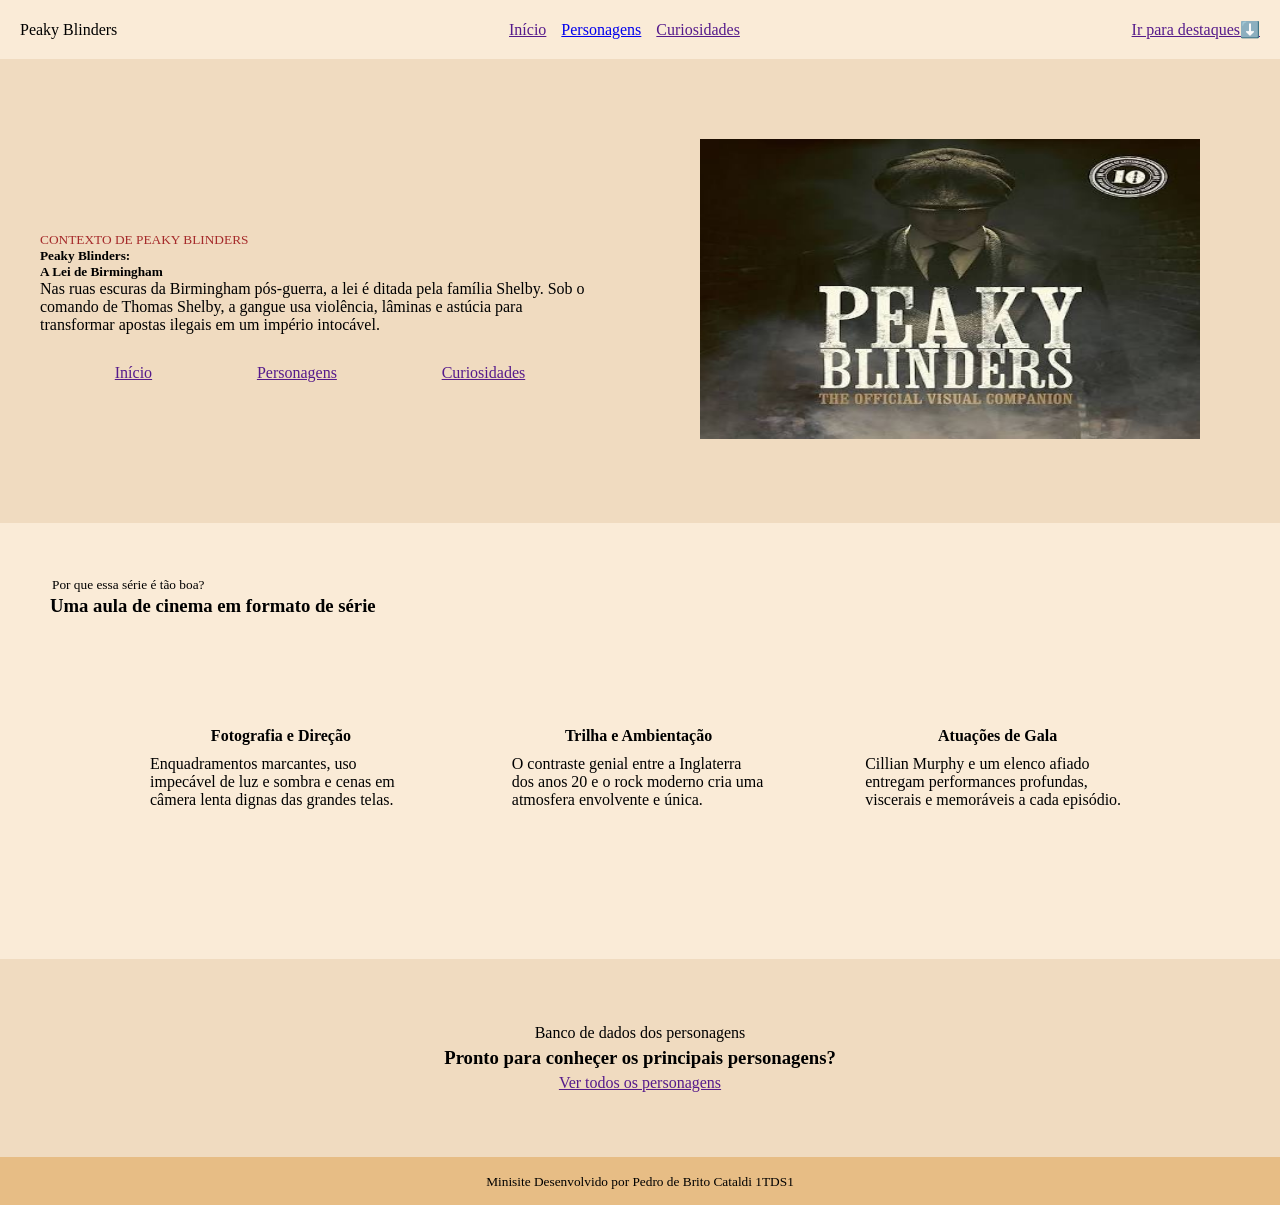
==== index.html @ 2a9b3643 "feat: feito curiosidades.html" ====
<!DOCTYPE html>
<html lang="en">
<head>
    <meta charset="UTF-8">
    <title>aula de link</title>
    <link rel="stylesheet" href="css/style.css">
</head>
<body>
    <header>
        <section>
            <p>Peaky Blinders</p>
        </section>
        <section id="header-menu">
            <article class="menu"><a href="">Início</a></article>
            <article class="menu"><a href="pages/personagens.html">Personagens</a></article>
            <article class="menu"><a href="">Curiosidades</a></article>
        </section>
        <section>
            <a href="">Ir para destaques⬇️</a>
        </section>
    </header>
    <main>
        <section id="introducao">
            <section id="intro">
                <section>
                    <article id="texto-intro">
                    <p class="maior"><small>Contexto de Peaky Blinders</small></p>
                    <h1>Peaky Blinders: <br> A Lei de Birmingham</h1>
                    <p>Nas ruas escuras da Birmingham pós-guerra, a lei é ditada pela família Shelby. Sob o comando de Thomas Shelby, a gangue usa violência, lâminas e astúcia para transformar apostas ilegais em um império intocável.</p>
                </article>
                </section>
                <section id="botoes-intro">
                    <article><a href="">Início</a></article>
                    <article><a href="">Personagens</a></article>
                    <article><a href="">Curiosidades</a></article>
                </section>
            </section>
            <section><article id="capa"><img src="assets/img/capa.jpg" alt="Capa da série Peaky Blinders"></article></section>
        </section>
        <section id="meio">
            <section>
                <article >
                    <p id="menor"><small>Por que essa série é tão boa?</small></p>
                    <h3>Uma aula de cinema em formato de série</h3>
                </article>
            </section>
            <section id="topicosmei">
                <article class="topicos">
                    <h4 class="tituloTopico">Fotografia e Direção</h4>
                    <p>Enquadramentos marcantes, uso impecável de luz e sombra e cenas em câmera lenta dignas das grandes telas.</p>
                </article>
                <article class="topicos">
                    <h4 class="tituloTopico">Trilha e Ambientação</h4>
                    <p>O contraste genial entre a Inglaterra dos anos 20 e o rock moderno cria uma atmosfera envolvente e única.</p>
                </article>
                <article class="topicos">
                    <h4 class="tituloTopico">Atuações de Gala</h4>
                    <p>Cillian Murphy e um elenco afiado entregam performances profundas, viscerais e memoráveis a cada episódio.</p>
                </article>
            </section>
        </section>
        <section id="Baixo">
            <section id="tituloEsubtitulo">
                <p class="baixo">Banco de dados dos personagens</p>
                <h3>Pronto para conheçer os principais personagens?</h3>
                <article class="baixo"><a href="">Ver todos os personagens</a></article>
            </section>
        </section>
        <section id="sectfim">
            <footer id="fim">
                <p><small>Minisite Desenvolvido por Pedro de Brito Cataldi 1TDS1</small></p>
            </footer>
        </section>
    </main>
</body>
</html>
---- css/style.css ----
*{
    padding: 0;
    margin: 0;
    box-sizing: border-box;
}
#header-menu{
    display: flex;
    gap: 15px;
}
body {
    background-color: antiquewhite;
}
header {
    display: flex;
    flex-direction: row;
    align-content: center;
    justify-content: space-between;
    align-items: center;
    margin: 20px;
    background-color: antiquewhite;
}
#introducao {
    display: flex;
    align-content: center;
    align-items: center;
    padding: 10px;
    flex-wrap: nowrap;
    justify-content: space-evenly;
    flex-direction: row;
    background-color: rgb(240, 219, 192);
}
#texto-intro{
    padding: 30px;
}
#capa{
    padding: 70px;
}
#capa img {
    width: 500px;
    height: 300px;
}
.maior {
    color: brown;
    text-transform: uppercase;
}
#intro {
    display: flex;
    flex-direction: column;
}
#botoes-intro {
    display: flex;
    flex-direction: row;
    justify-content: space-evenly;

}
#meio {
    display: flex;
    margin: 50px;
    flex-direction: column;
    background-color: antiquewhite;
}
#topicosmei{
    background-color: antiquewhite;
    display: flex;
    margin: 50px;
    align-items: center;
    flex-direction: row;
    flex-wrap: nowrap;
    justify-content: center;
}
.topicos {
    display: flex;
    margin: 50px;
    flex-direction: column;
    flex-wrap: nowrap;
    align-items: center;
}
.tituloTopico{
    padding: 10px;
}
#menor{
    padding: 2px;
}
#baixo {
    background-color: rgb(240, 219, 192);
}
#tituloEsubtitulo {
    padding: 60px;
    display: flex;
    flex-direction: column;
    flex-wrap: nowrap;
    align-items: center;
    background-color: rgb(240, 219, 192);
}
.baixo {
    padding: 5px;
}
#fim{
    display: flex;
    flex-direction: row;
    justify-content: space-around;
    align-items: center;
    align-content: center;
    flex-wrap: nowrap;
    background-color: rgb(231, 189, 133);
    padding: 15px;
}
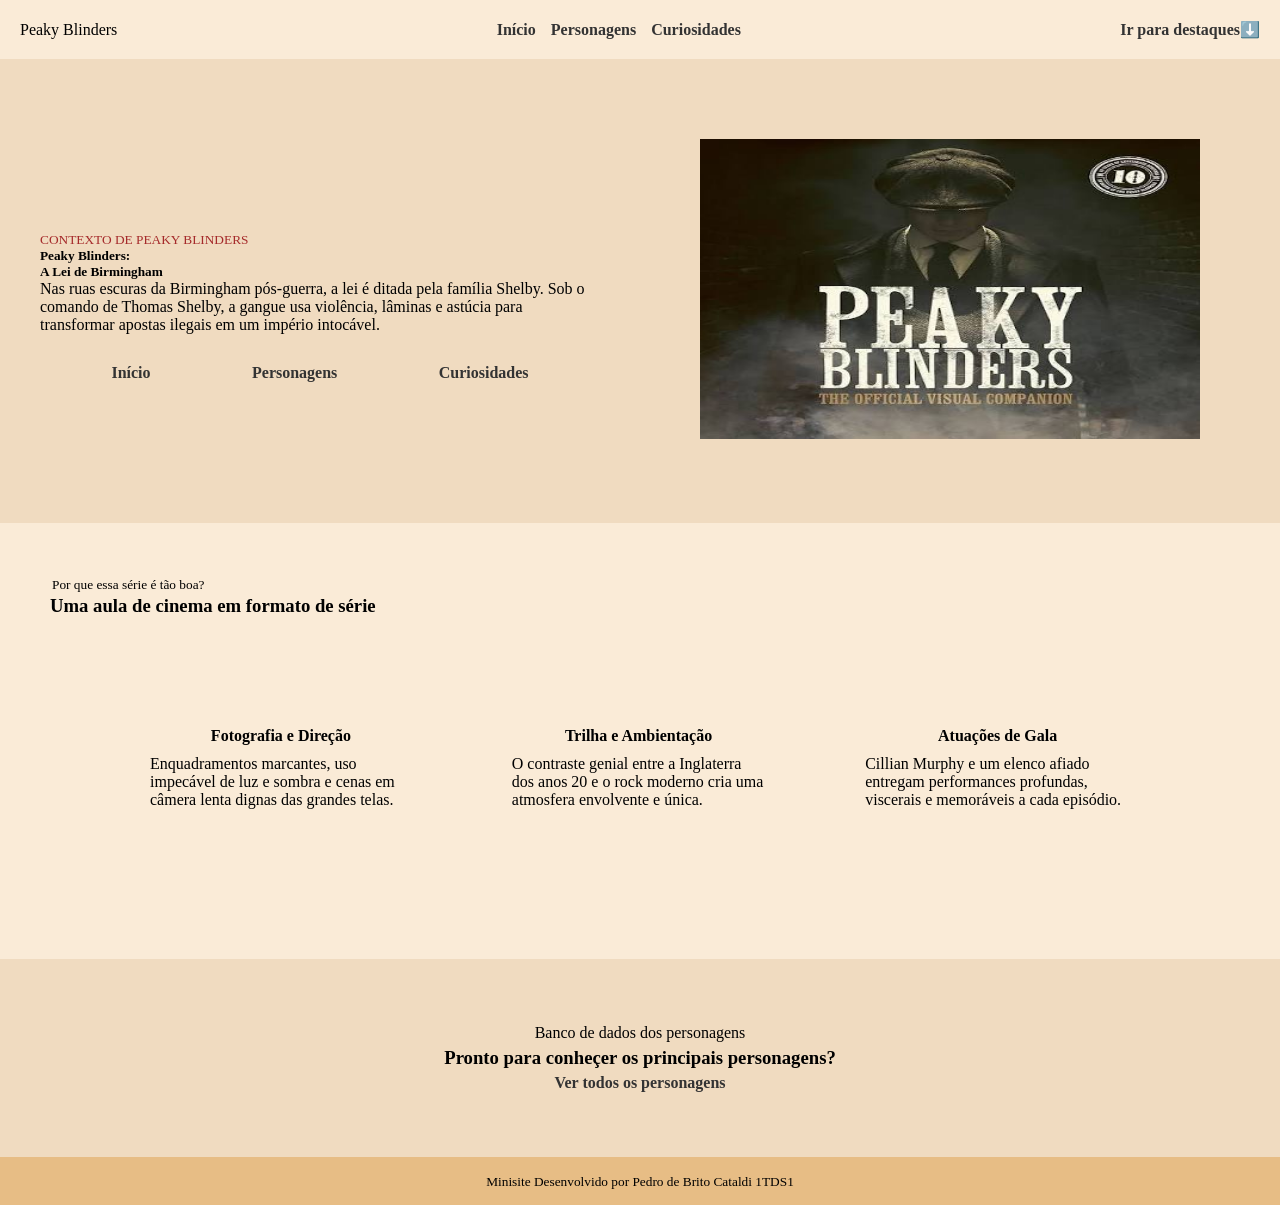
==== commit 5f3c1c80: "feat: feito personagens.html" ====
--- a/index.html
+++ b/index.html
@@ -10,12 +10,12 @@
         <section>
             <p>Peaky Blinders</p>
         </section>
-        <section id="header-menu">
+        <section class="header-menu">
             <article class="menu"><a href="">Início</a></article>
             <article class="menu"><a href="pages/personagens.html">Personagens</a></article>
             <article class="menu"><a href="">Curiosidades</a></article>
         </section>
-        <section>
+        <section class="header-menu">
             <a href="">Ir para destaques⬇️</a>
         </section>
     </header>
--- a/css/style.css
+++ b/css/style.css
@@ -3,9 +3,14 @@
     margin: 0;
     box-sizing: border-box;
 }
-#header-menu{
+.header-menu{
     display: flex;
     gap: 15px;
+}
+.header-menu a {
+    text-decoration: none;
+    color: #333;
+    font-weight: bold;
 }
 body {
     background-color: antiquewhite;
@@ -51,7 +56,11 @@
     display: flex;
     flex-direction: row;
     justify-content: space-evenly;
-
+}
+#botoes-intro a {
+    text-decoration: none;
+    color: #333;
+    font-weight: bold;
 }
 #meio {
     display: flex;
@@ -92,6 +101,11 @@
     align-items: center;
     background-color: rgb(240, 219, 192);
 }
+#tituloEsubtitulo a {
+    text-decoration: none;
+    color: #333;
+    font-weight: bold;
+}
 .baixo {
     padding: 5px;
 }
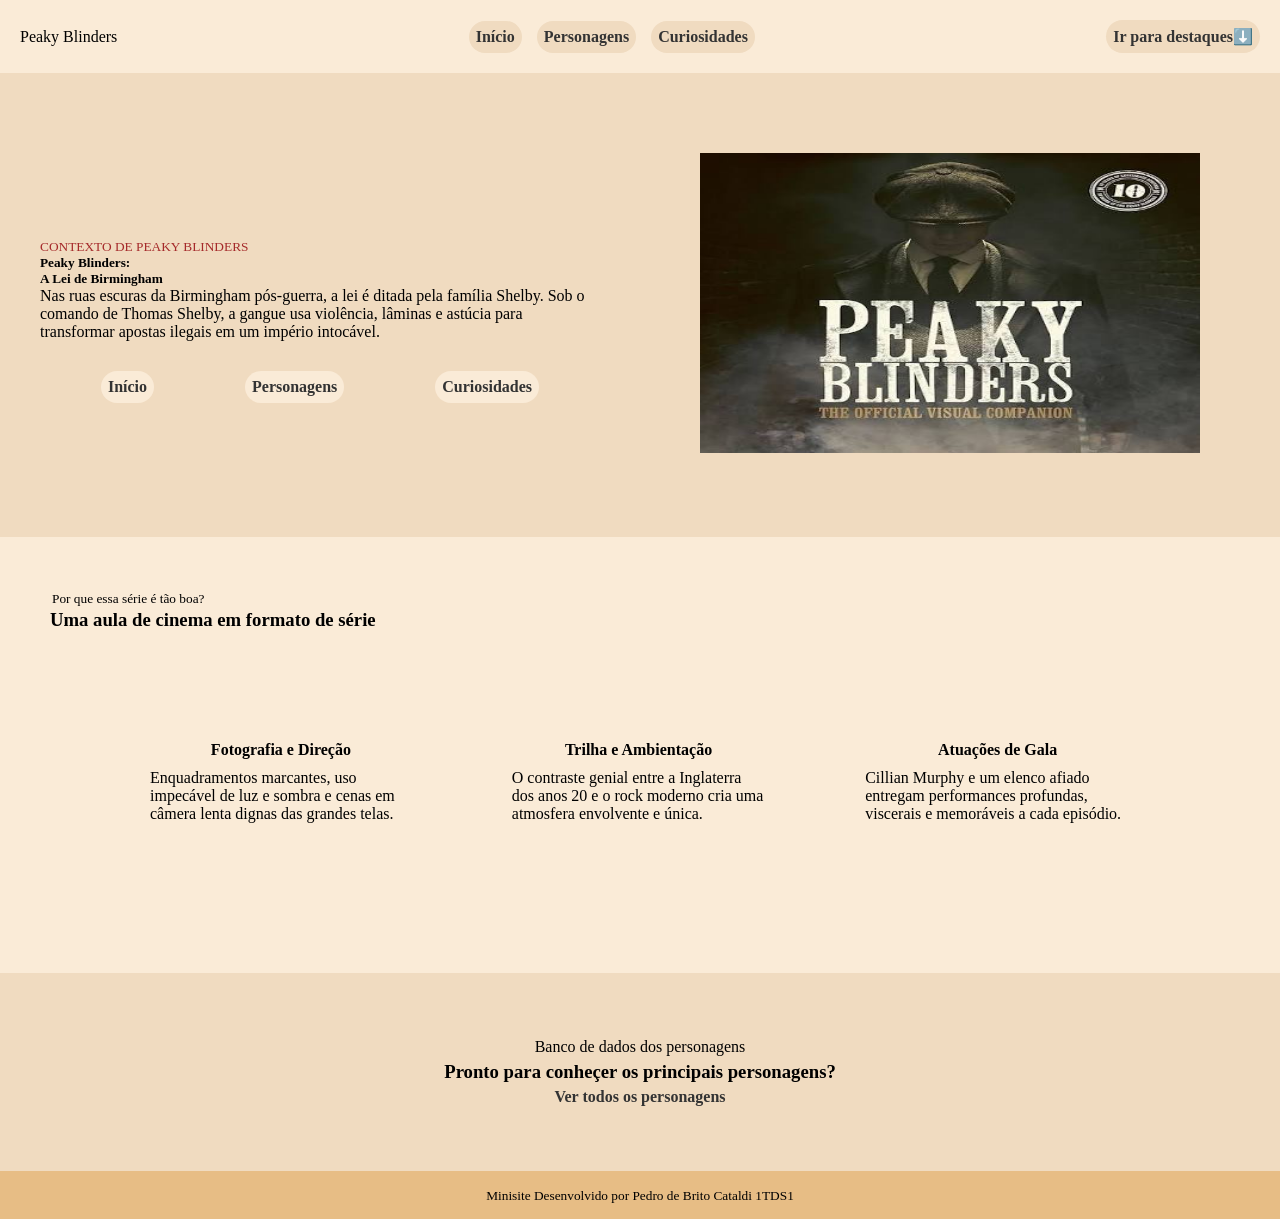
==== commit baffb043: "feat: melhora dos htmls e css" ====
--- a/index.html
+++ b/index.html
@@ -10,13 +10,13 @@
         <section>
             <p>Peaky Blinders</p>
         </section>
-        <section class="header-menu">
-            <article class="menu"><a href="">Início</a></article>
-            <article class="menu"><a href="pages/personagens.html">Personagens</a></article>
-            <article class="menu"><a href="">Curiosidades</a></article>
+        <section id="header-menu">
+            <article class="botaom"><a href="">Início</a></article>
+            <article class="botaom"><a href="pages/personagens.html">Personagens</a></article>
+            <article class="botaom"><a href="">Curiosidades</a></article>
         </section>
-        <section class="header-menu">
-            <a href="">Ir para destaques⬇️</a>
+        <section>
+            <article class="botaom"><a href="">Ir para destaques⬇️</a></article>
         </section>
     </header>
     <main>
@@ -30,9 +30,9 @@
                 </article>
                 </section>
                 <section id="botoes-intro">
-                    <article><a href="">Início</a></article>
-                    <article><a href="">Personagens</a></article>
-                    <article><a href="">Curiosidades</a></article>
+                    <article class="botaoi"><a href="">Início</a></article>
+                    <article class="botaoi"><a href="">Personagens</a></article>
+                    <article class="botaoi"><a href="">Curiosidades</a></article>
                 </section>
             </section>
             <section><article id="capa"><img src="assets/img/capa.jpg" alt="Capa da série Peaky Blinders"></article></section>
--- a/css/style.css
+++ b/css/style.css
@@ -3,11 +3,26 @@
     margin: 0;
     box-sizing: border-box;
 }
-.header-menu{
+#header-menu{
     display: flex;
     gap: 15px;
 }
-.header-menu a {
+.botaom{
+    background-color: rgb(240, 219, 192);
+    padding: 7px;
+    border-radius: 20px;
+}
+.botaom a {
+    text-decoration: none;
+    color: #333;
+    font-weight: bold;
+}
+.botaoi{
+    background-color: antiquewhite;
+    padding: 7px;
+    border-radius: 20px;
+}
+.botaoi a {
     text-decoration: none;
     color: #333;
     font-weight: bold;
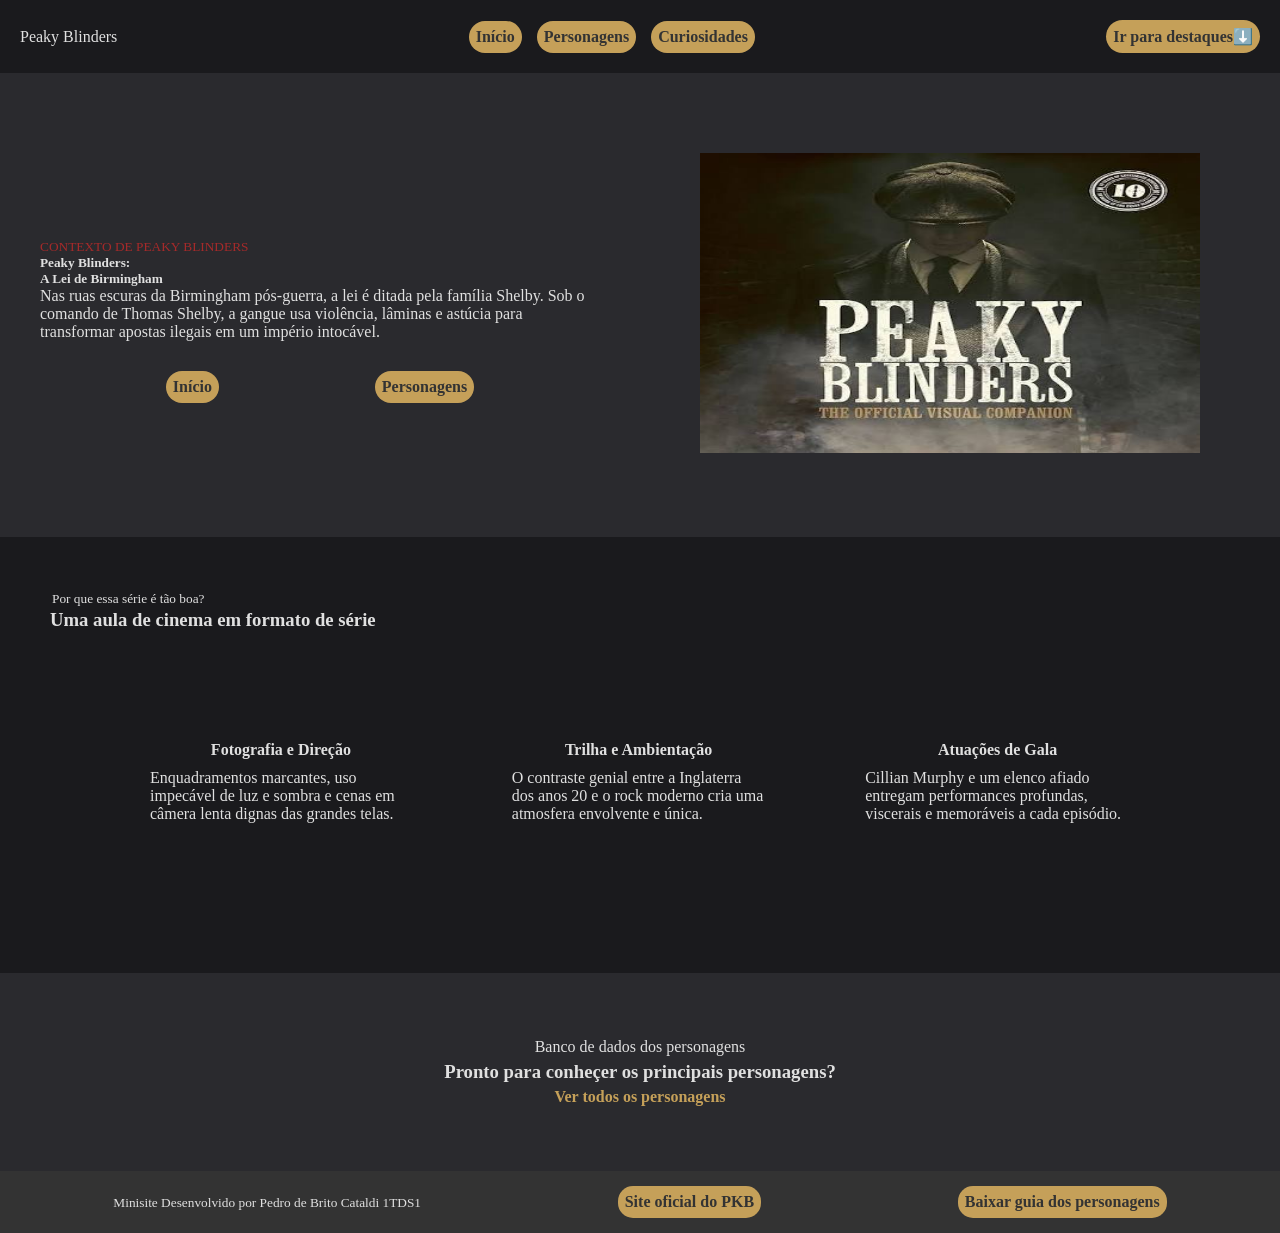
==== commit 202c7fcc: "feat: correção de erros nos index e css" ====
--- a/index.html
+++ b/index.html
@@ -16,7 +16,7 @@
             <article class="botaom"><a href="">Curiosidades</a></article>
         </section>
         <section>
-            <article class="botaom"><a href="">Ir para destaques⬇️</a></article>
+            <article class="botaom"><a href="#sectfim">Ir para destaques⬇️</a></article>
         </section>
     </header>
     <main>
@@ -32,7 +32,6 @@
                 <section id="botoes-intro">
                     <article class="botaoi"><a href="">Início</a></article>
                     <article class="botaoi"><a href="">Personagens</a></article>
-                    <article class="botaoi"><a href="">Curiosidades</a></article>
                 </section>
             </section>
             <section><article id="capa"><img src="assets/img/capa.jpg" alt="Capa da série Peaky Blinders"></article></section>
@@ -69,6 +68,12 @@
         <section id="sectfim">
             <footer id="fim">
                 <p><small>Minisite Desenvolvido por Pedro de Brito Cataldi 1TDS1</small></p>
+                <section class="fim-bts">
+                    <article><a href="https://peakyblinders.shop/">Site oficial do PKB</a></article>
+                </section>
+                <section class="fim-bts">
+                    <article><a href="">Baixar guia dos personagens</a></article>
+                </section>
             </footer>
         </section>
     </main>
--- a/css/style.css
+++ b/css/style.css
@@ -8,7 +8,7 @@
     gap: 15px;
 }
 .botaom{
-    background-color: rgb(240, 219, 192);
+    background-color: #C5A059;
     padding: 7px;
     border-radius: 20px;
 }
@@ -16,19 +16,23 @@
     text-decoration: none;
     color: #333;
     font-weight: bold;
+    background-color: #C5A059;
 }
 .botaoi{
     background-color: antiquewhite;
     padding: 7px;
     border-radius: 20px;
+    background-color: #C5A059;
 }
 .botaoi a {
     text-decoration: none;
     color: #333;
     font-weight: bold;
+    background-color: #C5A059;
 }
 body {
-    background-color: antiquewhite;
+    background-color: #1A1A1D;
+    color: #E0E0E0;
 }
 header {
     display: flex;
@@ -37,7 +41,7 @@
     justify-content: space-between;
     align-items: center;
     margin: 20px;
-    background-color: antiquewhite;
+    background-color: #1A1A1D;
 }
 #introducao {
     display: flex;
@@ -47,7 +51,7 @@
     flex-wrap: nowrap;
     justify-content: space-evenly;
     flex-direction: row;
-    background-color: rgb(240, 219, 192);
+    background-color: #2A2A2E;
 }
 #texto-intro{
     padding: 30px;
@@ -81,10 +85,10 @@
     display: flex;
     margin: 50px;
     flex-direction: column;
-    background-color: antiquewhite;
+    background-color: #1A1A1D;
 }
 #topicosmei{
-    background-color: antiquewhite;
+    background-color: #1A1A1D;
     display: flex;
     margin: 50px;
     align-items: center;
@@ -105,20 +109,17 @@
 #menor{
     padding: 2px;
 }
-#baixo {
-    background-color: rgb(240, 219, 192);
-}
 #tituloEsubtitulo {
     padding: 60px;
     display: flex;
     flex-direction: column;
     flex-wrap: nowrap;
     align-items: center;
-    background-color: rgb(240, 219, 192);
+    background-color: #2A2A2E;
 }
 #tituloEsubtitulo a {
     text-decoration: none;
-    color: #333;
+    color: #C5A059;
     font-weight: bold;
 }
 .baixo {
@@ -131,6 +132,18 @@
     align-items: center;
     align-content: center;
     flex-wrap: nowrap;
-    background-color: rgb(231, 189, 133);
+    background-color: #333;
     padding: 15px;
+}
+.fim-bts{
+    display: flex;
+    flex-direction: row;
+    background-color: #C5A059;
+    border-radius: 15px;
+    padding: 7px;
+}
+.fim-bts a{
+    text-decoration: none;
+    color: #333;
+    font-weight: bold;
 }
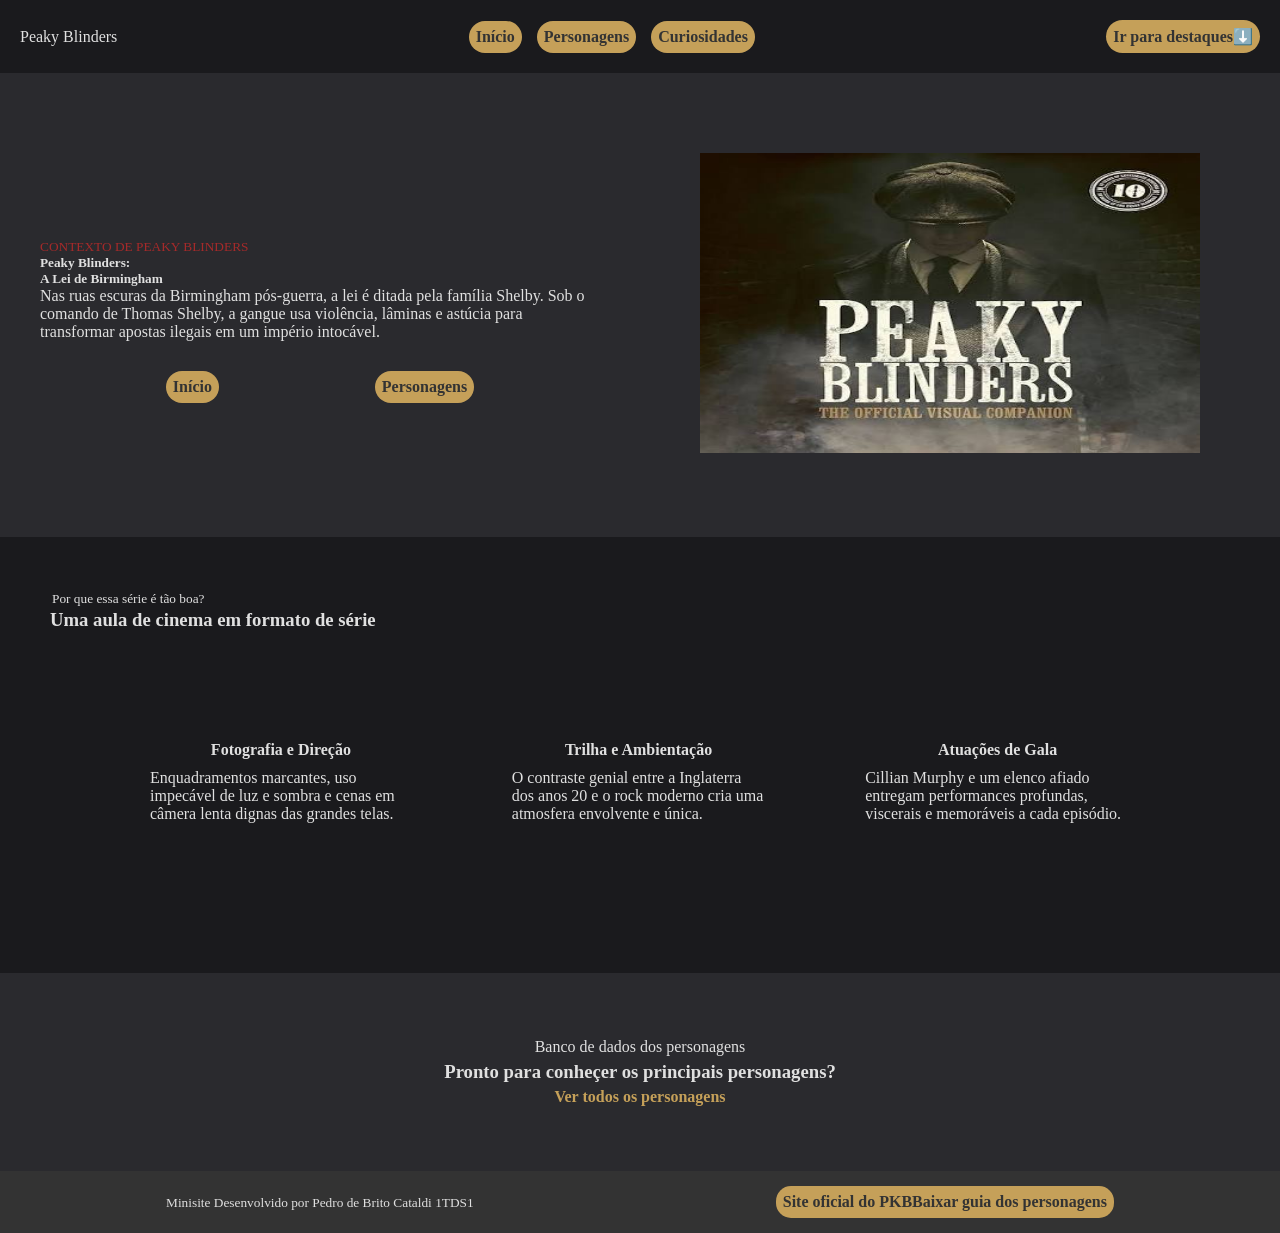
==== commit 97e711e5: "feat: correção erros cemantica no html" ====
--- a/index.html
+++ b/index.html
@@ -13,7 +13,7 @@
         <section id="header-menu">
             <article class="botaom"><a href="">Início</a></article>
             <article class="botaom"><a href="pages/personagens.html">Personagens</a></article>
-            <article class="botaom"><a href="">Curiosidades</a></article>
+            <article class="botaom"><a href="pages/curiosidades.html">Curiosidades</a></article>
         </section>
         <section>
             <article class="botaom"><a href="#sectfim">Ir para destaques⬇️</a></article>
@@ -65,17 +65,14 @@
                 <article class="baixo"><a href="">Ver todos os personagens</a></article>
             </section>
         </section>
-        <section id="sectfim">
-            <footer id="fim">
+        <footer id="fim">
                 <p><small>Minisite Desenvolvido por Pedro de Brito Cataldi 1TDS1</small></p>
-                <section class="fim-bts">
-                    <article><a href="https://peakyblinders.shop/">Site oficial do PKB</a></article>
+                <section id="fim-bts">
+                    <a href="https://peakyblinders.shop/">Site oficial do PKB</a>
+                    <a href="" download>Baixar guia dos personagens</a>
                 </section>
-                <section class="fim-bts">
-                    <article><a href="">Baixar guia dos personagens</a></article>
-                </section>
+                
             </footer>
-        </section>
     </main>
 </body>
 </html>
--- a/css/style.css
+++ b/css/style.css
@@ -135,14 +135,15 @@
     background-color: #333;
     padding: 15px;
 }
-.fim-bts{
+#fim-bts{
     display: flex;
     flex-direction: row;
     background-color: #C5A059;
     border-radius: 15px;
     padding: 7px;
+    justify-content: space-between;
 }
-.fim-bts a{
+#fim-bts a{
     text-decoration: none;
     color: #333;
     font-weight: bold;
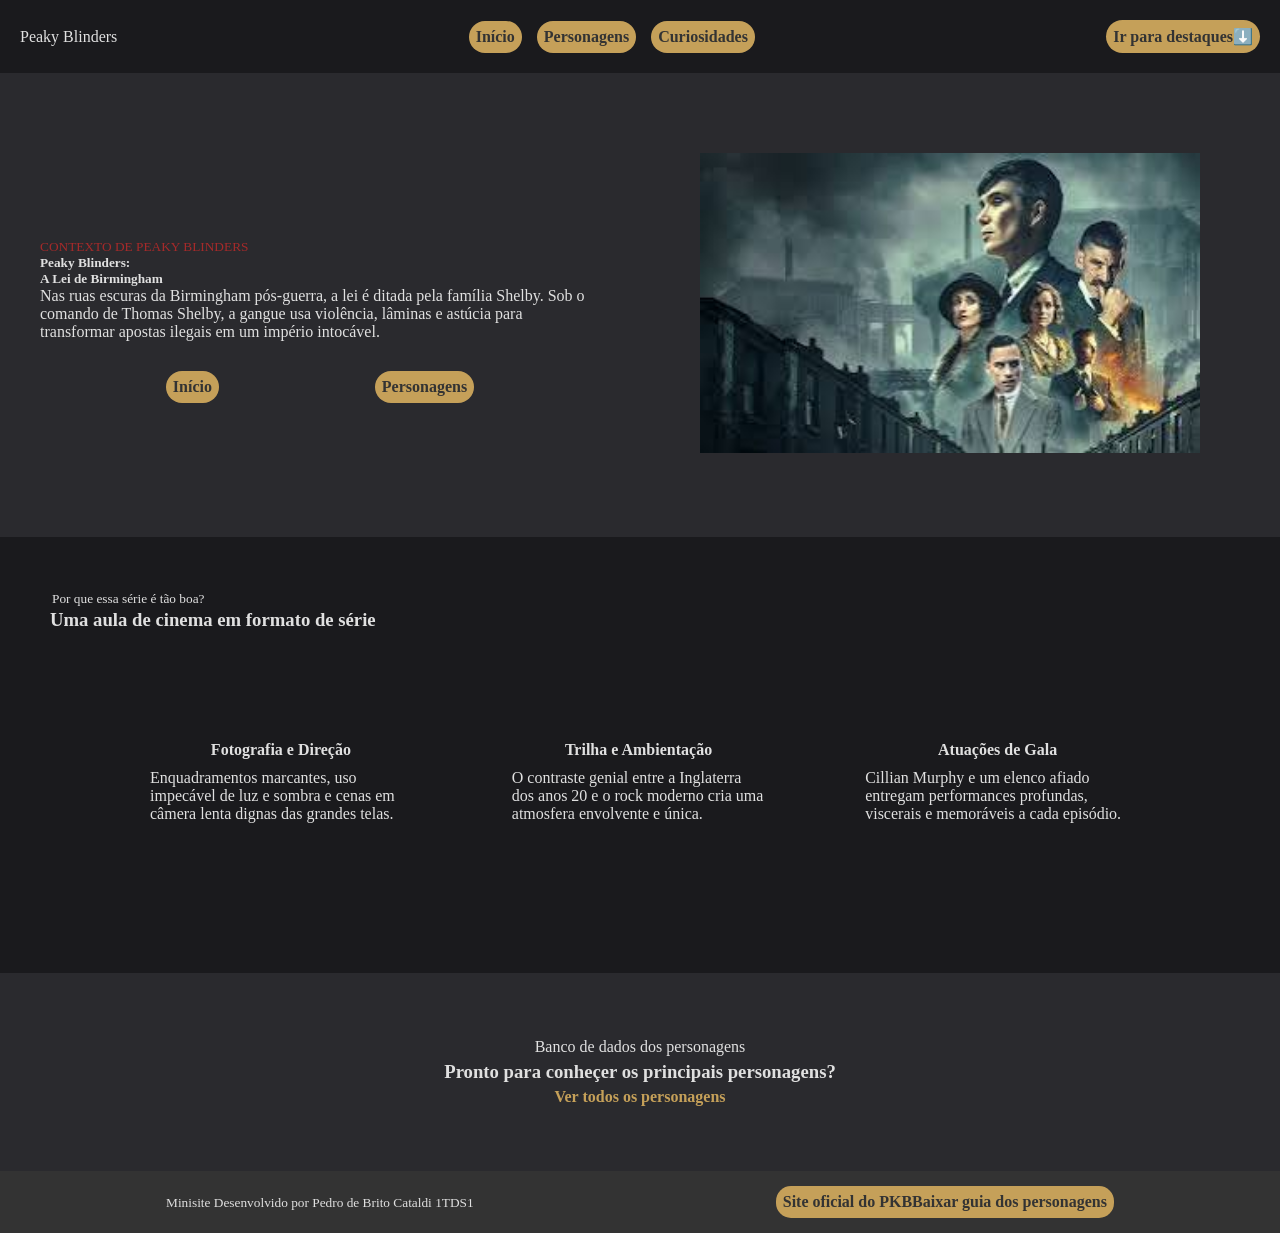
==== commit c8bcaaaf: "feat: continuação de curiosidades e alinhamento dos htmls" ====
--- a/index.html
+++ b/index.html
@@ -1,10 +1,12 @@
 <!DOCTYPE html>
-<html lang="en">
+<html lang="pt-BR">
+
 <head>
     <meta charset="UTF-8">
     <title>aula de link</title>
     <link rel="stylesheet" href="css/style.css">
 </head>
+
 <body>
     <header>
         <section>
@@ -24,21 +26,25 @@
             <section id="intro">
                 <section>
                     <article id="texto-intro">
-                    <p class="maior"><small>Contexto de Peaky Blinders</small></p>
-                    <h1>Peaky Blinders: <br> A Lei de Birmingham</h1>
-                    <p>Nas ruas escuras da Birmingham pós-guerra, a lei é ditada pela família Shelby. Sob o comando de Thomas Shelby, a gangue usa violência, lâminas e astúcia para transformar apostas ilegais em um império intocável.</p>
-                </article>
+                        <p class="maior"><small>Contexto de Peaky Blinders</small></p>
+                        <h1>Peaky Blinders: <br> A Lei de Birmingham</h1>
+                        <p>Nas ruas escuras da Birmingham pós-guerra, a lei é ditada pela família Shelby. Sob o comando
+                            de Thomas Shelby, a gangue usa violência, lâminas e astúcia para transformar apostas ilegais
+                            em um império intocável.</p>
+                    </article>
                 </section>
                 <section id="botoes-intro">
                     <article class="botaoi"><a href="">Início</a></article>
                     <article class="botaoi"><a href="">Personagens</a></article>
                 </section>
             </section>
-            <section><article id="capa"><img src="assets/img/capa.jpg" alt="Capa da série Peaky Blinders"></article></section>
+            <section>
+                <article id="capa"><img src="assets/img/capa.jpg" alt="Capa da série Peaky Blinders"></article>
+            </section>
         </section>
         <section id="meio">
             <section>
-                <article >
+                <article>
                     <p id="menor"><small>Por que essa série é tão boa?</small></p>
                     <h3>Uma aula de cinema em formato de série</h3>
                 </article>
@@ -46,15 +52,18 @@
             <section id="topicosmei">
                 <article class="topicos">
                     <h4 class="tituloTopico">Fotografia e Direção</h4>
-                    <p>Enquadramentos marcantes, uso impecável de luz e sombra e cenas em câmera lenta dignas das grandes telas.</p>
+                    <p>Enquadramentos marcantes, uso impecável de luz e sombra e cenas em câmera lenta dignas das
+                        grandes telas.</p>
                 </article>
                 <article class="topicos">
                     <h4 class="tituloTopico">Trilha e Ambientação</h4>
-                    <p>O contraste genial entre a Inglaterra dos anos 20 e o rock moderno cria uma atmosfera envolvente e única.</p>
+                    <p>O contraste genial entre a Inglaterra dos anos 20 e o rock moderno cria uma atmosfera envolvente
+                        e única.</p>
                 </article>
                 <article class="topicos">
                     <h4 class="tituloTopico">Atuações de Gala</h4>
-                    <p>Cillian Murphy e um elenco afiado entregam performances profundas, viscerais e memoráveis a cada episódio.</p>
+                    <p>Cillian Murphy e um elenco afiado entregam performances profundas, viscerais e memoráveis a cada
+                        episódio.</p>
                 </article>
             </section>
         </section>
@@ -66,13 +75,14 @@
             </section>
         </section>
         <footer id="fim">
-                <p><small>Minisite Desenvolvido por Pedro de Brito Cataldi 1TDS1</small></p>
-                <section id="fim-bts">
-                    <a href="https://peakyblinders.shop/">Site oficial do PKB</a>
-                    <a href="" download>Baixar guia dos personagens</a>
-                </section>
-                
-            </footer>
+            <p><small>Minisite Desenvolvido por Pedro de Brito Cataldi 1TDS1</small></p>
+            <section id="fim-bts">
+                <a href="https://peakyblinders.shop/">Site oficial do PKB</a>
+                <a href="" download>Baixar guia dos personagens</a>
+            </section>
+
+        </footer>
     </main>
 </body>
-</html>
+
+</html>
--- a/css/style.css
+++ b/css/style.css
@@ -37,7 +37,6 @@
 header {
     display: flex;
     flex-direction: row;
-    align-content: center;
     justify-content: space-between;
     align-items: center;
     margin: 20px;
@@ -45,7 +44,6 @@
 }
 #introducao {
     display: flex;
-    align-content: center;
     align-items: center;
     padding: 10px;
     flex-wrap: nowrap;
@@ -130,7 +128,6 @@
     flex-direction: row;
     justify-content: space-around;
     align-items: center;
-    align-content: center;
     flex-wrap: nowrap;
     background-color: #333;
     padding: 15px;
@@ -147,4 +144,4 @@
     text-decoration: none;
     color: #333;
     font-weight: bold;
-}+}
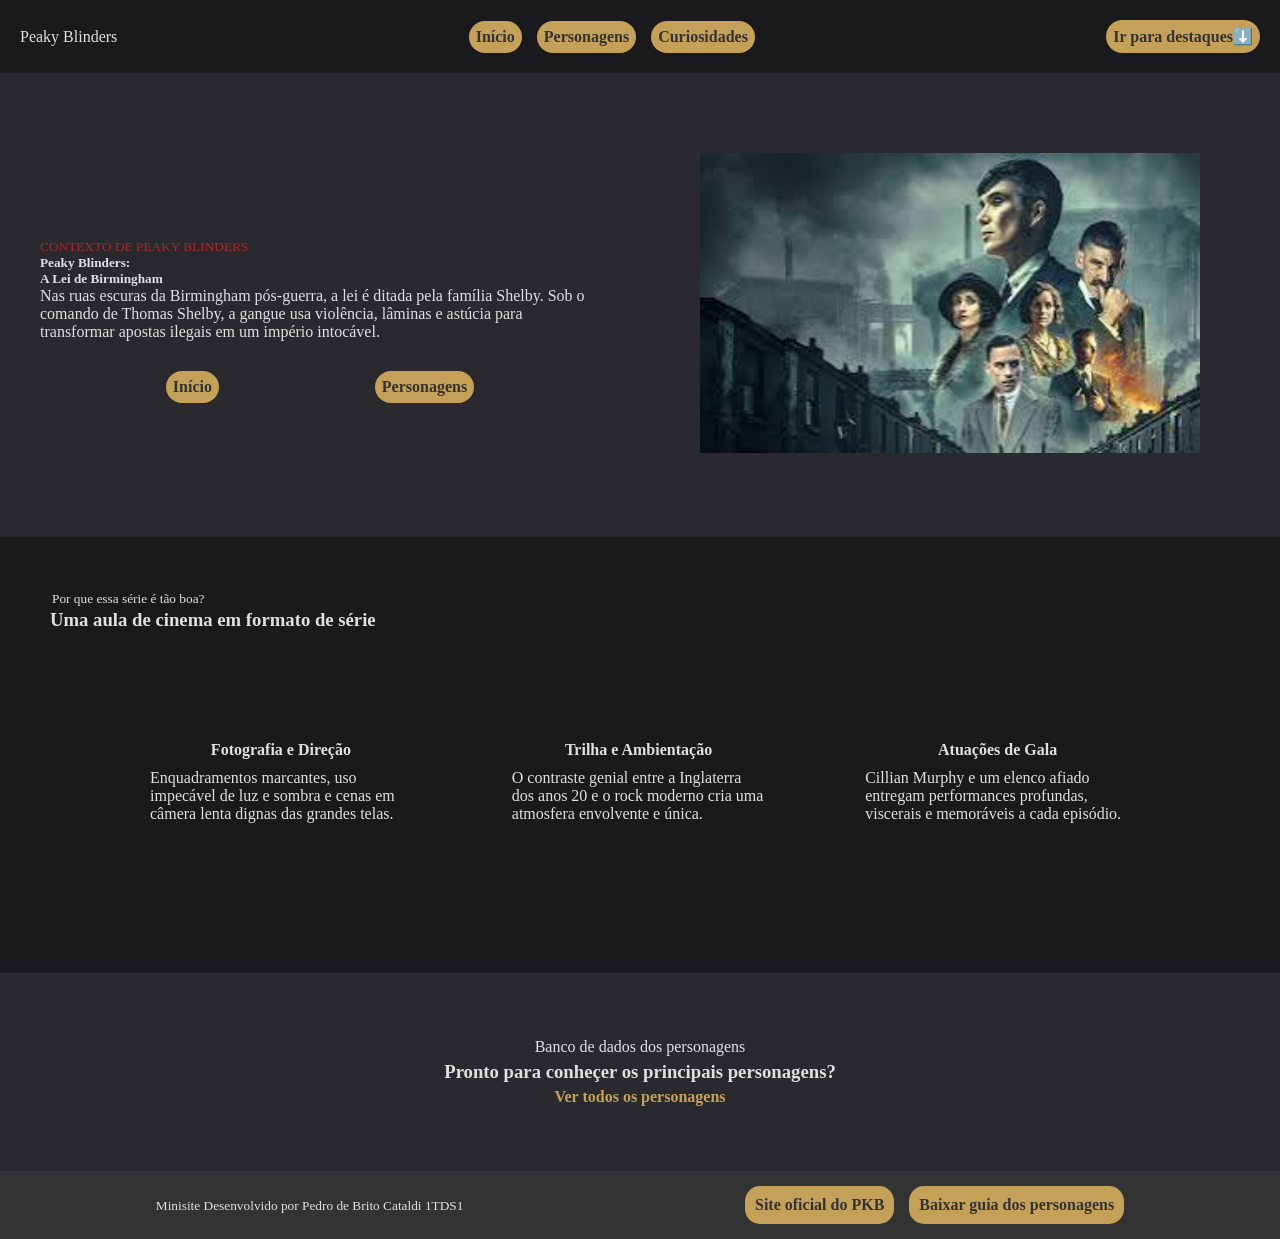
==== commit 722faee1: "feat: finalização do trabalho" ====
--- a/index.html
+++ b/index.html
@@ -1,24 +1,22 @@
 <!DOCTYPE html>
 <html lang="pt-BR">
-
 <head>
     <meta charset="UTF-8">
     <title>aula de link</title>
     <link rel="stylesheet" href="css/style.css">
 </head>
-
 <body>
     <header>
         <section>
             <p>Peaky Blinders</p>
         </section>
         <section id="header-menu">
-            <article class="botaom"><a href="">Início</a></article>
+            <article class="botaom"><a href="index.html">Início</a></article>
             <article class="botaom"><a href="pages/personagens.html">Personagens</a></article>
             <article class="botaom"><a href="pages/curiosidades.html">Curiosidades</a></article>
         </section>
         <section>
-            <article class="botaom"><a href="#sectfim">Ir para destaques⬇️</a></article>
+            <article class="botaom"><a href="#fim">Ir para destaques⬇️</a></article>
         </section>
     </header>
     <main>
@@ -78,11 +76,10 @@
             <p><small>Minisite Desenvolvido por Pedro de Brito Cataldi 1TDS1</small></p>
             <section id="fim-bts">
                 <a href="https://peakyblinders.shop/">Site oficial do PKB</a>
-                <a href="" download>Baixar guia dos personagens</a>
+                <a href="assets/txt/mensagem.txt" download>Baixar guia dos personagens</a>
             </section>
 
         </footer>
     </main>
 </body>
-
 </html>
--- a/css/style.css
+++ b/css/style.css
@@ -123,7 +123,7 @@
 .baixo {
     padding: 5px;
 }
-#fim{
+#fim {
     display: flex;
     flex-direction: row;
     justify-content: space-around;
@@ -132,16 +132,16 @@
     background-color: #333;
     padding: 15px;
 }
-#fim-bts{
+#fim-bts {
     display: flex;
     flex-direction: row;
-    background-color: #C5A059;
-    border-radius: 15px;
-    padding: 7px;
-    justify-content: space-between;
+    gap: 15px;
 }
-#fim-bts a{
+#fim-bts a {
     text-decoration: none;
     color: #333;
     font-weight: bold;
-}
+    background-color: #C5A059;
+    border-radius: 15px;
+    padding: 10px;
+}
